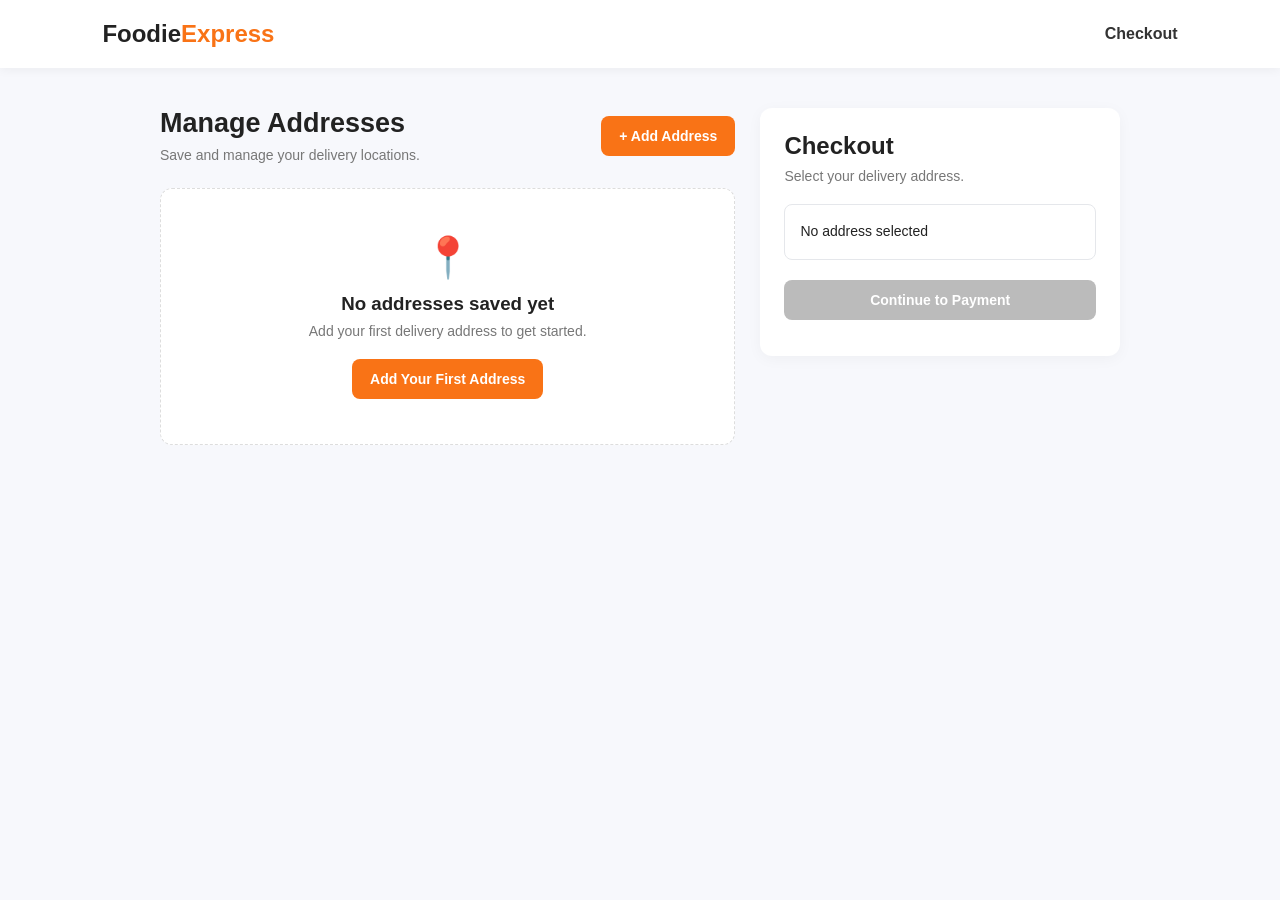
==== index.html @ abbd6908 "Add delivery address management" ====
<!DOCTYPE html>
<html lang="en">
<head>
  <meta charset="UTF-8">
  <meta name="viewport" content="width=device-width, initial-scale=1.0">
  <title>Manage Delivery Addresses</title>
  <link rel="stylesheet" href="style.css">
</head>
<body>

  <header class="header">
    <h2>Foodie<span>Express</span></h2>
    <a href="#checkout">Checkout</a>
  </header>

  <main class="container">
    <section class="address-section">
      <div class="heading">
        <div>
          <h1>Manage Addresses</h1>
          <p>Save and manage your delivery locations.</p>
        </div>
        <button class="primary-btn" id="addBtn">
          + Add Address
        </button>
      </div>

      <div id="addressList" class="address-list"></div>

      <div id="emptyState" class="empty-state">
        <div class="empty-icon">📍</div>
        <h3>No addresses saved yet</h3>
        <p>Add your first delivery address to get started.</p>
        <button class="primary-btn" id="emptyAddBtn">
          Add Your First Address
        </button>
      </div>
    </section>

    <section class="checkout" id="checkout">
      <h2>Checkout</h2>
      <p>Select your delivery address.</p>

      <div id="selectedAddress" class="selected-address">
        No address selected
      </div>

      <button id="placeOrderBtn" class="primary-btn" disabled>
        Continue to Payment
      </button>
      <p id="checkoutMessage" class="message"></p>
    </section>
  </main>

  <!-- Add/Edit Address Modal -->
  <div class="modal-overlay" id="modal">
    <div class="modal">
      <div class="modal-heading">
        <h2 id="formTitle">Add New Address</h2>
        <button class="close-btn" id="closeBtn">&times;</button>
      </div>

      <form id="addressForm">
        <label for="label">Address Type</label>
        <select id="label" required>
          <option value="Home">Home</option>
          <option value="Work">Work</option>
          <option value="Other">Other</option>
        </select>

        <label for="fullName">Full Name</label>
        <input id="fullName" type="text" placeholder="Enter your name" required>

        <label for="phone">Phone Number</label>
        <input id="phone" type="tel" placeholder="10-digit mobile number"
          pattern="[0-9]{10}" maxlength="10" required>

        <label for="house">House / Flat / Building</label>
        <input id="house" type="text" placeholder="House number" required>

        <label for="street">Street / Area</label>
        <input id="street" type="text" placeholder="Street or locality" required>

        <div class="form-row">
          <div>
            <label for="city">City</label>
            <input id="city" type="text" placeholder="City" required>
          </div>
          <div>
            <label for="state">State</label>
            <input id="state" type="text" placeholder="State" required>
          </div>
        </div>

        <label for="pincode">PIN Code</label>
        <input id="pincode" type="text" placeholder="6-digit PIN code"
          pattern="[0-9]{6}" maxlength="6" required>

        <label class="default-label">
          <input type="checkbox" id="isDefault">
          Set as default address
        </label>

        <div class="form-actions">
          <button type="button" class="cancel-btn" id="cancelBtn">
            Cancel
          </button>
          <button type="submit" class="primary-btn" id="saveBtn">
            Save Address
          </button>
        </div>
      </form>
    </div>
  </div>

  <script src="script.js"></script>
</body>
</html>
---- style.css ----
* {
  box-sizing: border-box;
  margin: 0;
  padding: 0;
}

body {
  font-family: Arial, sans-serif;
  background: #f7f8fc;
  color: #222;
}

.header {
  background: white;
  padding: 20px 8%;
  display: flex;
  align-items: center;
  justify-content: space-between;
  box-shadow: 0 2px 10px #0000000d;
}

.header h2 {
  font-size: 24px;
}

.header h2 span {
  color: #f97316;
}

.header a {
  color: #333;
  text-decoration: none;
  font-weight: bold;
}

.container {
  max-width: 1000px;
  margin: 40px auto;
  padding: 0 20px;
  display: grid;
  grid-template-columns: 1.6fr 1fr;
  gap: 25px;
  align-items: start;
}

.heading {
  display: flex;
  justify-content: space-between;
  align-items: center;
  gap: 15px;
  margin-bottom: 25px;
}

.heading h1 {
  font-size: 27px;
  margin-bottom: 8px;
}

.heading p,
.checkout p {
  color: #777;
  font-size: 14px;
}

.primary-btn {
  border: none;
  background: #f97316;
  color: white;
  padding: 12px 18px;
  border-radius: 8px;
  font-size: 14px;
  font-weight: bold;
  cursor: pointer;
  transition: 0.2s;
}

.primary-btn:hover {
  background: #ea580c;
}

.primary-btn:disabled {
  background: #bbb;
  cursor: not-allowed;
}

.address-list {
  display: grid;
  gap: 16px;
}

.address-card {
  background: white;
  border: 2px solid #e5e7eb;
  border-radius: 12px;
  padding: 20px;
  cursor: pointer;
  transition: 0.2s;
}

.address-card:hover {
  border-color: #fdba74;
}

.address-card.selected {
  border-color: #f97316;
  background: #fffaf5;
}

.card-top {
  display: flex;
  align-items: center;
  gap: 12px;
}

.card-top input {
  accent-color: #f97316;
  width: 18px;
  height: 18px;
  cursor: pointer;
}

.address-info {
  flex: 1;
  min-width: 0;
}

.address-type {
  font-size: 16px;
  font-weight: bold;
}

.badge {
  background: #dcfce7;
  color: #15803d;
  padding: 4px 8px;
  border-radius: 20px;
  font-size: 11px;
  margin-left: 7px;
}

.address-info p {
  color: #666;
  font-size: 14px;
  line-height: 1.7;
  margin-top: 5px;
  overflow-wrap: anywhere;
}

.address-info .name {
  color: #222;
  font-weight: bold;
  margin-top: 10px;
}

.card-actions {
  display: flex;
  gap: 18px;
  margin-top: 16px;
  padding-left: 30px;
  flex-wrap: wrap;
}

.card-actions button {
  background: none;
  border: none;
  cursor: pointer;
  font-size: 13px;
  font-weight: bold;
}

.edit-btn {
  color: #2563eb;
}

.delete-btn {
  color: #dc2626;
}

.default-btn {
  color: #555;
}

.empty-state {
  text-align: center;
  background: white;
  padding: 45px 15px;
  border-radius: 12px;
  border: 1px dashed #ddd;
}

.empty-icon {
  font-size: 40px;
  margin-bottom: 12px;
}

.empty-state h3 {
  margin-bottom: 8px;
}

.empty-state p {
  color: #777;
  font-size: 14px;
  margin-bottom: 20px;
}

.checkout {
  background: white;
  border-radius: 12px;
  padding: 24px;
  box-shadow: 0 3px 15px #0000000a;
  position: sticky;
  top: 20px;
}

.checkout h2 {
  margin-bottom: 8px;
}

.selected-address {
  border: 1px solid #e5e7eb;
  border-radius: 8px;
  padding: 15px;
  margin: 20px 0;
  font-size: 14px;
  line-height: 1.7;
  overflow-wrap: anywhere;
}

.checkout .primary-btn {
  width: 100%;
}

.message {
  margin-top: 12px;
  color: #15803d !important;
}

.modal-overlay {
  display: none;
  position: fixed;
  inset: 0;
  background: #0008;
  z-index: 10;
  justify-content: center;
  align-items: center;
  padding: 15px;
}

.modal-overlay.active {
  display: flex;
}

.modal {
  width: 100%;
  max-width: 500px;
  max-height: 90vh;
  overflow-y: auto;
  background: white;
  border-radius: 14px;
  padding: 25px;
}

.modal-heading {
  display: flex;
  justify-content: space-between;
  align-items: center;
  margin-bottom: 20px;
}

.close-btn {
  border: none;
  background: none;
  font-size: 28px;
  cursor: pointer;
}

#addressForm label {
  display: block;
  font-size: 13px;
  font-weight: bold;
  margin: 14px 0 7px;
}

#addressForm input:not([type="checkbox"]),
#addressForm select {
  width: 100%;
  padding: 12px;
  border: 1px solid #ddd;
  border-radius: 7px;
  outline: none;
  font-size: 14px;
}

#addressForm input:focus,
#addressForm select:focus {
  border-color: #f97316;
}

.form-row {
  display: grid;
  grid-template-columns: 1fr 1fr;
  gap: 12px;
}

.default-label {
  display: flex !important;
  align-items: center;
  gap: 8px;
}

.default-label input {
  accent-color: #f97316;
}

.form-actions {
  display: flex;
  justify-content: flex-end;
  gap: 10px;
  margin-top: 25px;
}

.cancel-btn {
  border: 1px solid #ddd;
  background: white;
  padding: 12px 18px;
  border-radius: 8px;
  cursor: pointer;
}

@media (max-width: 700px) {
  .container {
    grid-template-columns: 1fr;
    margin: 25px auto;
  }

  .heading {
    align-items: flex-start;
  }

  .heading h1 {
    font-size: 22px;
  }

  .checkout {
    position: static;
  }
}

@media (max-width: 420px) {
  .header {
    padding: 16px 5%;
  }

  .container {
    padding: 0 12px;
  }

  .heading {
    flex-direction: column;
  }

  .form-row {
    grid-template-columns: 1fr;
    gap: 0;
  }

  .modal {
    padding: 18px;
  }
}
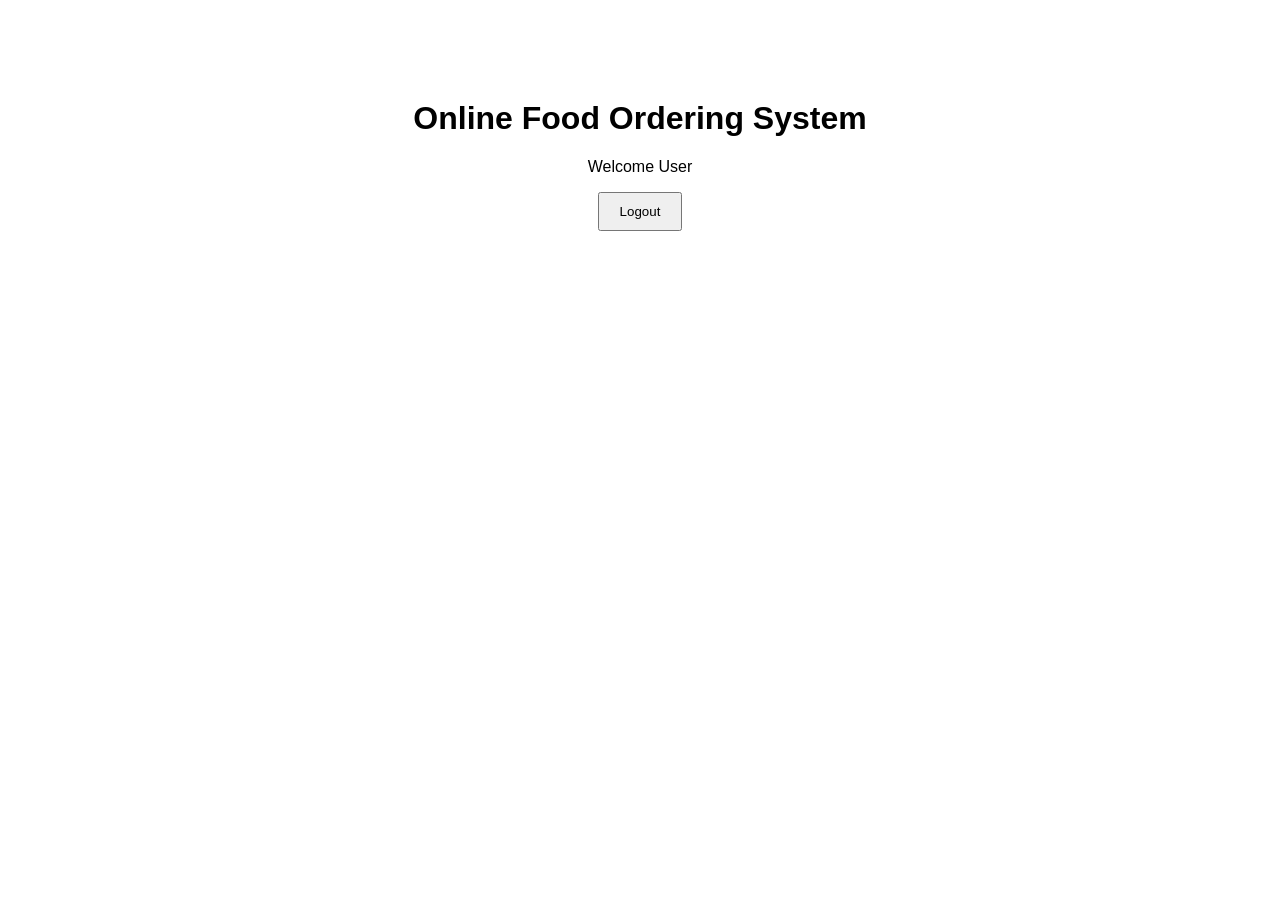
==== commit 6a79acff: "Implemented customer logout functionality" ====
--- a/index.html
+++ b/index.html
@@ -1,119 +1,22 @@
-
 <!DOCTYPE html>
 <html lang="en">
 <head>
-  <meta charset="UTF-8">
-  <meta name="viewport" content="width=device-width, initial-scale=1.0">
-  <title>Manage Delivery Addresses</title>
-  <link rel="stylesheet" href="style.css">
+    <meta charset="UTF-8">
+    <meta name="viewport" content="width=device-width, initial-scale=1.0">
+
+    <title>Food Ordering System</title>
+    <link rel="stylesheet" href="css/style.css">
 </head>
+
 <body>
 
-  <header class="header">
-    <h2>Foodie<span>Express</span></h2>
-    <a href="#checkout">Checkout</a>
-  </header>
+    <h1>Online Food Ordering System</h1>
 
-  <main class="container">
-    <section class="address-section">
-      <div class="heading">
-        <div>
-          <h1>Manage Addresses</h1>
-          <p>Save and manage your delivery locations.</p>
-        </div>
-        <button class="primary-btn" id="addBtn">
-          + Add Address
-        </button>
-      </div>
+    <p>Welcome User</p>
 
-      <div id="addressList" class="address-list"></div>
+    <button onclick="window.location.href='logout.html'">
+        Logout
+    </button>
 
-      <div id="emptyState" class="empty-state">
-        <div class="empty-icon">📍</div>
-        <h3>No addresses saved yet</h3>
-        <p>Add your first delivery address to get started.</p>
-        <button class="primary-btn" id="emptyAddBtn">
-          Add Your First Address
-        </button>
-      </div>
-    </section>
-
-    <section class="checkout" id="checkout">
-      <h2>Checkout</h2>
-      <p>Select your delivery address.</p>
-
-      <div id="selectedAddress" class="selected-address">
-        No address selected
-      </div>
-
-      <button id="placeOrderBtn" class="primary-btn" disabled>
-        Continue to Payment
-      </button>
-      <p id="checkoutMessage" class="message"></p>
-    </section>
-  </main>
-
-  <!-- Add/Edit Address Modal -->
-  <div class="modal-overlay" id="modal">
-    <div class="modal">
-      <div class="modal-heading">
-        <h2 id="formTitle">Add New Address</h2>
-        <button class="close-btn" id="closeBtn">&times;</button>
-      </div>
-
-      <form id="addressForm">
-        <label for="label">Address Type</label>
-        <select id="label" required>
-          <option value="Home">Home</option>
-          <option value="Work">Work</option>
-          <option value="Other">Other</option>
-        </select>
-
-        <label for="fullName">Full Name</label>
-        <input id="fullName" type="text" placeholder="Enter your name" required>
-
-        <label for="phone">Phone Number</label>
-        <input id="phone" type="tel" placeholder="10-digit mobile number"
-          pattern="[0-9]{10}" maxlength="10" required>
-
-        <label for="house">House / Flat / Building</label>
-        <input id="house" type="text" placeholder="House number" required>
-
-        <label for="street">Street / Area</label>
-        <input id="street" type="text" placeholder="Street or locality" required>
-
-        <div class="form-row">
-          <div>
-            <label for="city">City</label>
-            <input id="city" type="text" placeholder="City" required>
-          </div>
-          <div>
-            <label for="state">State</label>
-            <input id="state" type="text" placeholder="State" required>
-          </div>
-        </div>
-
-        <label for="pincode">PIN Code</label>
-        <input id="pincode" type="text" placeholder="6-digit PIN code"
-          pattern="[0-9]{6}" maxlength="6" required>
-
-        <label class="default-label">
-          <input type="checkbox" id="isDefault">
-          Set as default address
-        </label>
-
-        <div class="form-actions">
-          <button type="button" class="cancel-btn" id="cancelBtn">
-            Cancel
-          </button>
-          <button type="submit" class="primary-btn" id="saveBtn">
-            Save Address
-          </button>
-        </div>
-      </form>
-    </div>
-  </div>
-
-  <script src="script.js"></script>
 </body>
 </html>
--- a/css/style.css
+++ b/css/style.css
@@ -0,0 +1,9 @@
+body {
+    font-family: Arial, sans-serif;
+    text-align: center;
+    margin-top: 100px;
+}
+
+button {
+    padding: 10px 20px;
+}
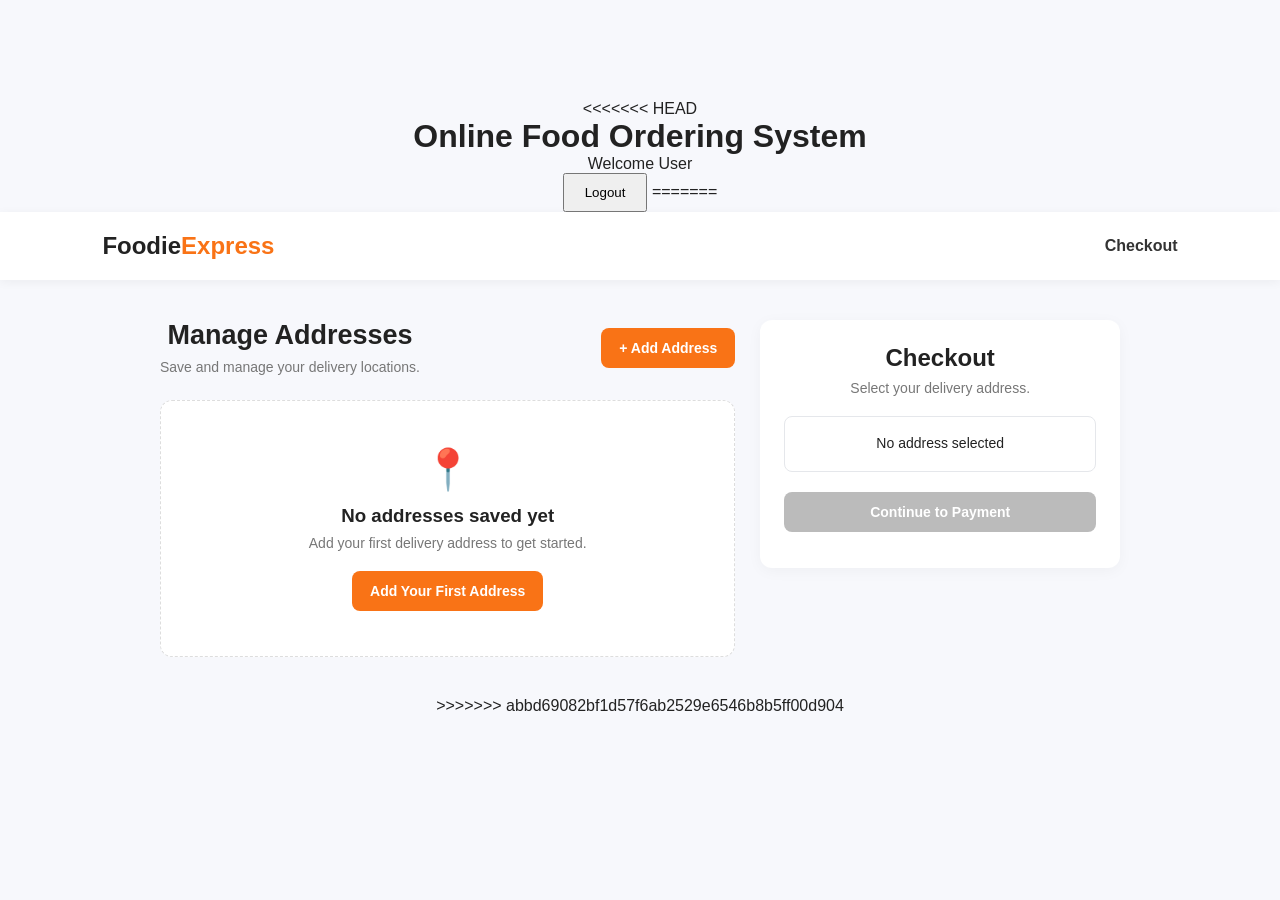
==== commit 781f81df: "Implemented customer logout functionality" ====
--- a/index.html
+++ b/index.html
@@ -1,3 +1,4 @@
+<<<<<<< HEAD
 <!DOCTYPE html>
 <html lang="en">
 <head>
@@ -18,5 +19,124 @@
         Logout
     </button>
 
+=======
+
+<!DOCTYPE html>
+<html lang="en">
+<head>
+  <meta charset="UTF-8">
+  <meta name="viewport" content="width=device-width, initial-scale=1.0">
+  <title>Manage Delivery Addresses</title>
+  <link rel="stylesheet" href="style.css">
+</head>
+<body>
+
+  <header class="header">
+    <h2>Foodie<span>Express</span></h2>
+    <a href="#checkout">Checkout</a>
+  </header>
+
+  <main class="container">
+    <section class="address-section">
+      <div class="heading">
+        <div>
+          <h1>Manage Addresses</h1>
+          <p>Save and manage your delivery locations.</p>
+        </div>
+        <button class="primary-btn" id="addBtn">
+          + Add Address
+        </button>
+      </div>
+
+      <div id="addressList" class="address-list"></div>
+
+      <div id="emptyState" class="empty-state">
+        <div class="empty-icon">📍</div>
+        <h3>No addresses saved yet</h3>
+        <p>Add your first delivery address to get started.</p>
+        <button class="primary-btn" id="emptyAddBtn">
+          Add Your First Address
+        </button>
+      </div>
+    </section>
+
+    <section class="checkout" id="checkout">
+      <h2>Checkout</h2>
+      <p>Select your delivery address.</p>
+
+      <div id="selectedAddress" class="selected-address">
+        No address selected
+      </div>
+
+      <button id="placeOrderBtn" class="primary-btn" disabled>
+        Continue to Payment
+      </button>
+      <p id="checkoutMessage" class="message"></p>
+    </section>
+  </main>
+
+  <!-- Add/Edit Address Modal -->
+  <div class="modal-overlay" id="modal">
+    <div class="modal">
+      <div class="modal-heading">
+        <h2 id="formTitle">Add New Address</h2>
+        <button class="close-btn" id="closeBtn">&times;</button>
+      </div>
+
+      <form id="addressForm">
+        <label for="label">Address Type</label>
+        <select id="label" required>
+          <option value="Home">Home</option>
+          <option value="Work">Work</option>
+          <option value="Other">Other</option>
+        </select>
+
+        <label for="fullName">Full Name</label>
+        <input id="fullName" type="text" placeholder="Enter your name" required>
+
+        <label for="phone">Phone Number</label>
+        <input id="phone" type="tel" placeholder="10-digit mobile number"
+          pattern="[0-9]{10}" maxlength="10" required>
+
+        <label for="house">House / Flat / Building</label>
+        <input id="house" type="text" placeholder="House number" required>
+
+        <label for="street">Street / Area</label>
+        <input id="street" type="text" placeholder="Street or locality" required>
+
+        <div class="form-row">
+          <div>
+            <label for="city">City</label>
+            <input id="city" type="text" placeholder="City" required>
+          </div>
+          <div>
+            <label for="state">State</label>
+            <input id="state" type="text" placeholder="State" required>
+          </div>
+        </div>
+
+        <label for="pincode">PIN Code</label>
+        <input id="pincode" type="text" placeholder="6-digit PIN code"
+          pattern="[0-9]{6}" maxlength="6" required>
+
+        <label class="default-label">
+          <input type="checkbox" id="isDefault">
+          Set as default address
+        </label>
+
+        <div class="form-actions">
+          <button type="button" class="cancel-btn" id="cancelBtn">
+            Cancel
+          </button>
+          <button type="submit" class="primary-btn" id="saveBtn">
+            Save Address
+          </button>
+        </div>
+      </form>
+    </div>
+  </div>
+
+  <script src="script.js"></script>
+>>>>>>> abbd69082bf1d57f6ab2529e6546b8b5ff00d904
 </body>
 </html>
--- a/style.css
+++ b/style.css
@@ -0,0 +1,371 @@
+
+* {
+  box-sizing: border-box;
+  margin: 0;
+  padding: 0;
+}
+
+body {
+  font-family: Arial, sans-serif;
+  background: #f7f8fc;
+  color: #222;
+}
+
+.header {
+  background: white;
+  padding: 20px 8%;
+  display: flex;
+  align-items: center;
+  justify-content: space-between;
+  box-shadow: 0 2px 10px #0000000d;
+}
+
+.header h2 {
+  font-size: 24px;
+}
+
+.header h2 span {
+  color: #f97316;
+}
+
+.header a {
+  color: #333;
+  text-decoration: none;
+  font-weight: bold;
+}
+
+.container {
+  max-width: 1000px;
+  margin: 40px auto;
+  padding: 0 20px;
+  display: grid;
+  grid-template-columns: 1.6fr 1fr;
+  gap: 25px;
+  align-items: start;
+}
+
+.heading {
+  display: flex;
+  justify-content: space-between;
+  align-items: center;
+  gap: 15px;
+  margin-bottom: 25px;
+}
+
+.heading h1 {
+  font-size: 27px;
+  margin-bottom: 8px;
+}
+
+.heading p,
+.checkout p {
+  color: #777;
+  font-size: 14px;
+}
+
+.primary-btn {
+  border: none;
+  background: #f97316;
+  color: white;
+  padding: 12px 18px;
+  border-radius: 8px;
+  font-size: 14px;
+  font-weight: bold;
+  cursor: pointer;
+  transition: 0.2s;
+}
+
+.primary-btn:hover {
+  background: #ea580c;
+}
+
+.primary-btn:disabled {
+  background: #bbb;
+  cursor: not-allowed;
+}
+
+.address-list {
+  display: grid;
+  gap: 16px;
+}
+
+.address-card {
+  background: white;
+  border: 2px solid #e5e7eb;
+  border-radius: 12px;
+  padding: 20px;
+  cursor: pointer;
+  transition: 0.2s;
+}
+
+.address-card:hover {
+  border-color: #fdba74;
+}
+
+.address-card.selected {
+  border-color: #f97316;
+  background: #fffaf5;
+}
+
+.card-top {
+  display: flex;
+  align-items: center;
+  gap: 12px;
+}
+
+.card-top input {
+  accent-color: #f97316;
+  width: 18px;
+  height: 18px;
+  cursor: pointer;
+}
+
+.address-info {
+  flex: 1;
+  min-width: 0;
+}
+
+.address-type {
+  font-size: 16px;
+  font-weight: bold;
+}
+
+.badge {
+  background: #dcfce7;
+  color: #15803d;
+  padding: 4px 8px;
+  border-radius: 20px;
+  font-size: 11px;
+  margin-left: 7px;
+}
+
+.address-info p {
+  color: #666;
+  font-size: 14px;
+  line-height: 1.7;
+  margin-top: 5px;
+  overflow-wrap: anywhere;
+}
+
+.address-info .name {
+  color: #222;
+  font-weight: bold;
+  margin-top: 10px;
+}
+
+.card-actions {
+  display: flex;
+  gap: 18px;
+  margin-top: 16px;
+  padding-left: 30px;
+  flex-wrap: wrap;
+}
+
+.card-actions button {
+  background: none;
+  border: none;
+  cursor: pointer;
+  font-size: 13px;
+  font-weight: bold;
+}
+
+.edit-btn {
+  color: #2563eb;
+}
+
+.delete-btn {
+  color: #dc2626;
+}
+
+.default-btn {
+  color: #555;
+}
+
+.empty-state {
+  text-align: center;
+  background: white;
+  padding: 45px 15px;
+  border-radius: 12px;
+  border: 1px dashed #ddd;
+}
+
+.empty-icon {
+  font-size: 40px;
+  margin-bottom: 12px;
+}
+
+.empty-state h3 {
+  margin-bottom: 8px;
+}
+
+.empty-state p {
+  color: #777;
+  font-size: 14px;
+  margin-bottom: 20px;
+}
+
+.checkout {
+  background: white;
+  border-radius: 12px;
+  padding: 24px;
+  box-shadow: 0 3px 15px #0000000a;
+  position: sticky;
+  top: 20px;
+}
+
+.checkout h2 {
+  margin-bottom: 8px;
+}
+
+.selected-address {
+  border: 1px solid #e5e7eb;
+  border-radius: 8px;
+  padding: 15px;
+  margin: 20px 0;
+  font-size: 14px;
+  line-height: 1.7;
+  overflow-wrap: anywhere;
+}
+
+.checkout .primary-btn {
+  width: 100%;
+}
+
+.message {
+  margin-top: 12px;
+  color: #15803d !important;
+}
+
+.modal-overlay {
+  display: none;
+  position: fixed;
+  inset: 0;
+  background: #0008;
+  z-index: 10;
+  justify-content: center;
+  align-items: center;
+  padding: 15px;
+}
+
+.modal-overlay.active {
+  display: flex;
+}
+
+.modal {
+  width: 100%;
+  max-width: 500px;
+  max-height: 90vh;
+  overflow-y: auto;
+  background: white;
+  border-radius: 14px;
+  padding: 25px;
+}
+
+.modal-heading {
+  display: flex;
+  justify-content: space-between;
+  align-items: center;
+  margin-bottom: 20px;
+}
+
+.close-btn {
+  border: none;
+  background: none;
+  font-size: 28px;
+  cursor: pointer;
+}
+
+#addressForm label {
+  display: block;
+  font-size: 13px;
+  font-weight: bold;
+  margin: 14px 0 7px;
+}
+
+#addressForm input:not([type="checkbox"]),
+#addressForm select {
+  width: 100%;
+  padding: 12px;
+  border: 1px solid #ddd;
+  border-radius: 7px;
+  outline: none;
+  font-size: 14px;
+}
+
+#addressForm input:focus,
+#addressForm select:focus {
+  border-color: #f97316;
+}
+
+.form-row {
+  display: grid;
+  grid-template-columns: 1fr 1fr;
+  gap: 12px;
+}
+
+.default-label {
+  display: flex !important;
+  align-items: center;
+  gap: 8px;
+}
+
+.default-label input {
+  accent-color: #f97316;
+}
+
+.form-actions {
+  display: flex;
+  justify-content: flex-end;
+  gap: 10px;
+  margin-top: 25px;
+}
+
+.cancel-btn {
+  border: 1px solid #ddd;
+  background: white;
+  padding: 12px 18px;
+  border-radius: 8px;
+  cursor: pointer;
+}
+
+@media (max-width: 700px) {
+  .container {
+    grid-template-columns: 1fr;
+    margin: 25px auto;
+  }
+
+  .heading {
+    align-items: flex-start;
+  }
+
+  .heading h1 {
+    font-size: 22px;
+  }
+
+  .checkout {
+    position: static;
+  }
+}
+
+@media (max-width: 420px) {
+  .header {
+    padding: 16px 5%;
+  }
+
+  .container {
+    padding: 0 12px;
+  }
+
+  .heading {
+    flex-direction: column;
+  }
+
+  .form-row {
+    grid-template-columns: 1fr;
+    gap: 0;
+  }
+
+  .modal {
+    padding: 18px;
+  }
+}
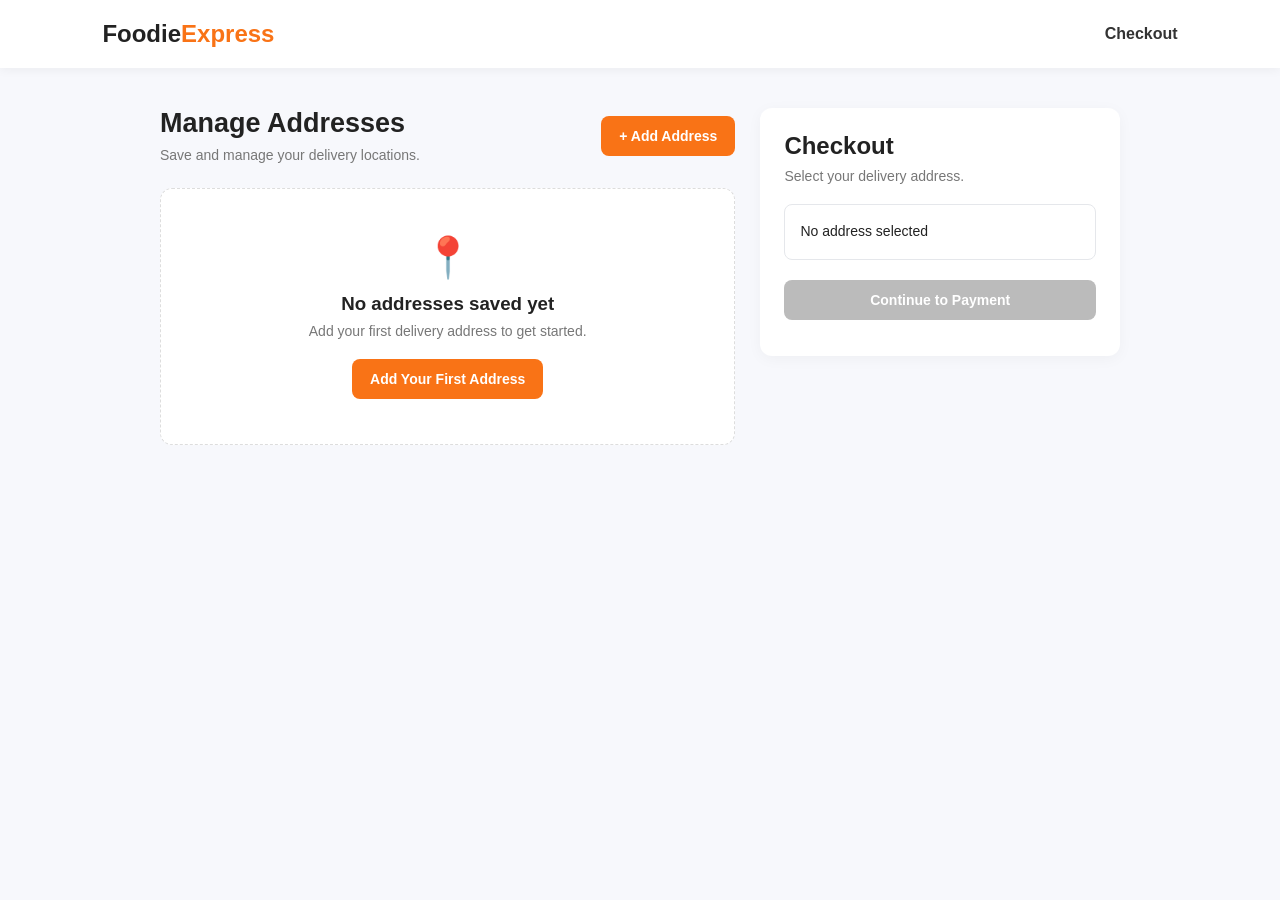
==== commit cbff9eb4: "Added customer logout feature" ====
--- a/index.html
+++ b/index.html
@@ -1,26 +1,3 @@
-<<<<<<< HEAD
-<!DOCTYPE html>
-<html lang="en">
-<head>
-    <meta charset="UTF-8">
-    <meta name="viewport" content="width=device-width, initial-scale=1.0">
-
-    <title>Food Ordering System</title>
-    <link rel="stylesheet" href="css/style.css">
-</head>
-
-<body>
-
-    <h1>Online Food Ordering System</h1>
-
-    <p>Welcome User</p>
-
-    <button onclick="window.location.href='logout.html'">
-        Logout
-    </button>
-
-=======
-
 <!DOCTYPE html>
 <html lang="en">
 <head>
@@ -29,8 +6,8 @@
   <title>Manage Delivery Addresses</title>
   <link rel="stylesheet" href="style.css">
 </head>
+
 <body>
-
   <header class="header">
     <h2>Foodie<span>Express</span></h2>
     <a href="#checkout">Checkout</a>
@@ -63,11 +40,9 @@
     <section class="checkout" id="checkout">
       <h2>Checkout</h2>
       <p>Select your delivery address.</p>
-
       <div id="selectedAddress" class="selected-address">
         No address selected
       </div>
-
       <button id="placeOrderBtn" class="primary-btn" disabled>
         Continue to Payment
       </button>
@@ -75,68 +50,6 @@
     </section>
   </main>
 
-  <!-- Add/Edit Address Modal -->
-  <div class="modal-overlay" id="modal">
-    <div class="modal">
-      <div class="modal-heading">
-        <h2 id="formTitle">Add New Address</h2>
-        <button class="close-btn" id="closeBtn">&times;</button>
-      </div>
-
-      <form id="addressForm">
-        <label for="label">Address Type</label>
-        <select id="label" required>
-          <option value="Home">Home</option>
-          <option value="Work">Work</option>
-          <option value="Other">Other</option>
-        </select>
-
-        <label for="fullName">Full Name</label>
-        <input id="fullName" type="text" placeholder="Enter your name" required>
-
-        <label for="phone">Phone Number</label>
-        <input id="phone" type="tel" placeholder="10-digit mobile number"
-          pattern="[0-9]{10}" maxlength="10" required>
-
-        <label for="house">House / Flat / Building</label>
-        <input id="house" type="text" placeholder="House number" required>
-
-        <label for="street">Street / Area</label>
-        <input id="street" type="text" placeholder="Street or locality" required>
-
-        <div class="form-row">
-          <div>
-            <label for="city">City</label>
-            <input id="city" type="text" placeholder="City" required>
-          </div>
-          <div>
-            <label for="state">State</label>
-            <input id="state" type="text" placeholder="State" required>
-          </div>
-        </div>
-
-        <label for="pincode">PIN Code</label>
-        <input id="pincode" type="text" placeholder="6-digit PIN code"
-          pattern="[0-9]{6}" maxlength="6" required>
-
-        <label class="default-label">
-          <input type="checkbox" id="isDefault">
-          Set as default address
-        </label>
-
-        <div class="form-actions">
-          <button type="button" class="cancel-btn" id="cancelBtn">
-            Cancel
-          </button>
-          <button type="submit" class="primary-btn" id="saveBtn">
-            Save Address
-          </button>
-        </div>
-      </form>
-    </div>
-  </div>
-
   <script src="script.js"></script>
->>>>>>> abbd69082bf1d57f6ab2529e6546b8b5ff00d904
 </body>
 </html>
